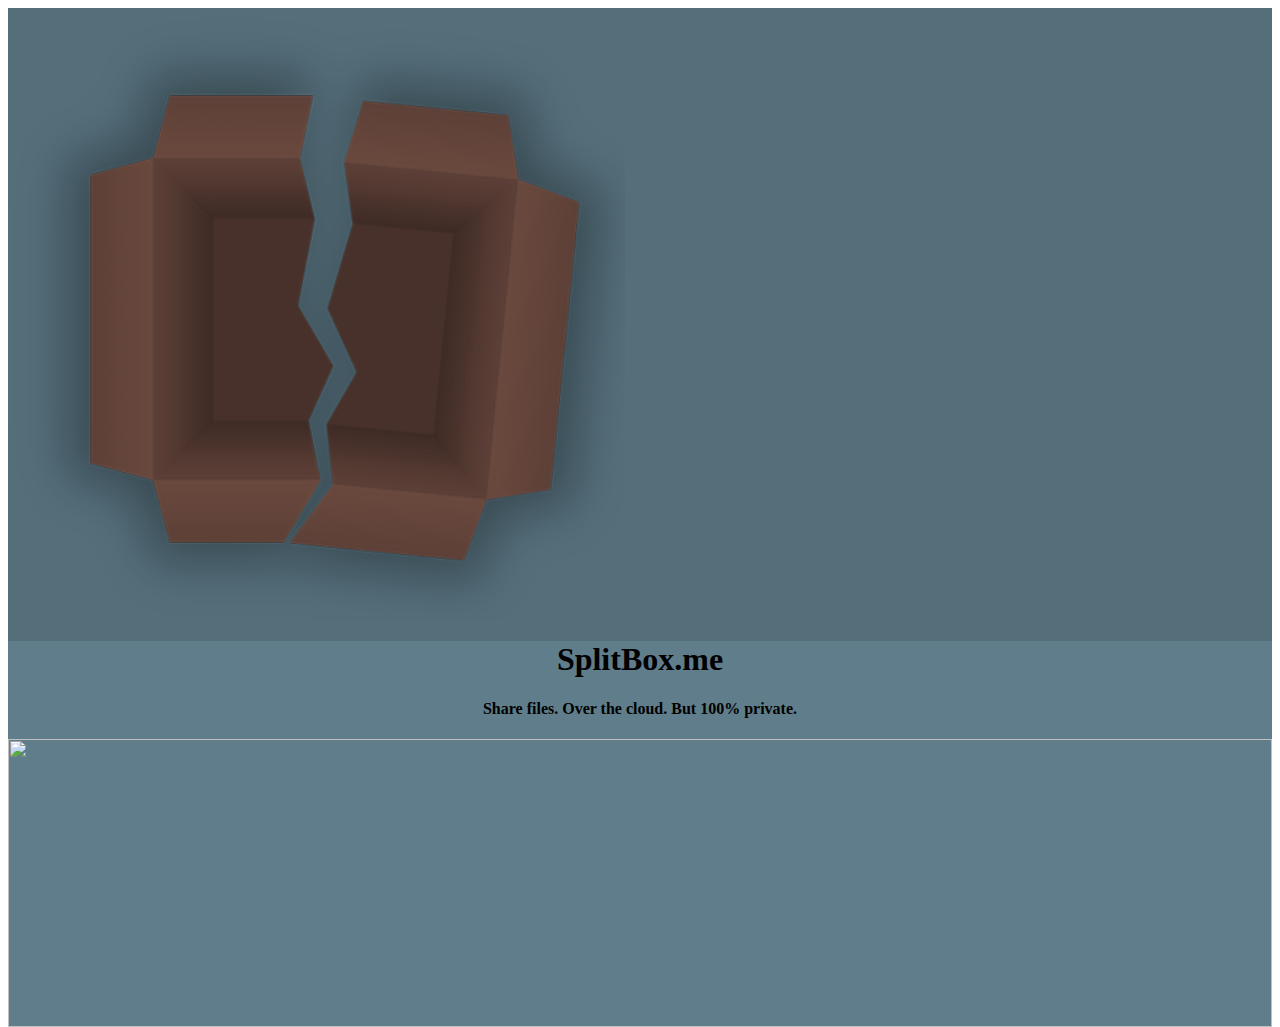
==== about.html @ 33eb2fed "Add about page" ====
<html lang="en">
	<head>
		<meta http-equiv="Content-Type" content="text/html; charset=UTF-8"/>
		<meta name="viewport" content="width=device-width, initial-scale=1, maximum-scale=1.0, user-scalable=no"/>

		<title>SplitBox.me</title>

		<link rel="icon" type="image/png" href="images/logo.png" />

		<meta property="og:title" content="SplitBox.me - Secure Cloud Sharing" />
		<meta property="og:site_name" content="SplitBox.me"/>
		<meta property="og:description" content="SplitBox lets you securely share any file for free - and we mean it. Your file will never be stored completely on any server, and not even parts of it will ever leave your device unencrypted. We achieve this by localy encrypting your file, then splitting it up into unusable parts and finally uploading it to your connected cloud services." />
		<meta property="og:image" content="images/logo.png" />

		<link href="https://fonts.googleapis.com/icon?family=Material+Icons" rel="stylesheet">
		<link href="css/materialize.css" type="text/css" rel="stylesheet" media="screen,projection" />
		<link href="css/dropzone.css" type="text/css" rel="stylesheet" media="screen,projection" />
		<link href="css/style.css" type="text/css" rel="stylesheet" media="screen,projection" />

	</head>
	
	<body>
		<header>
			<nav class="primary-color-dark" role="navigation">
				<div class="nav-wrapper container">
					
					<a id="logo-left-container" href="#" class="brand-logo hide-on-small-only">
						<img src="images/logo.png" />
					</a>

					<ul class="right hide-on-med-and-down">
						<li><a href="http://splitbox.me">Home</a></li>
					</ul>

					<ul id="nav-mobile" class="side-nav">
						<li><a href="http://splitbox.me">Home</a></li>
					</ul>
					<a href="#" data-activates="nav-mobile" class="button-collapse"><i
						class="material-icons accent-color-text">menu</i></a>
				</div>
			</nav>
		</header>

		<main>

			<div class="primary-color">
				<div class="container">
					<div class="row">
						<div class="col l12 s12" style="text-align: center">
							<h1 class="white-text">SplitBox.me</h1>
							<h4 class="white-text">Share files. Over the cloud. But 100% private.</h4>
						</div>
						</div>
					<div class="row">
						<div class="col l12 s12">
							<img src="https://c1.staticflickr.com/1/159/376591423_c0b3889fc6_b.jpg" style="width: 100%"/>
						</div>
					</div>
					<div class="row">
						<div class="col l12 s12"></div>
					</div>
				</div>
			</div>
		</main>

		<!-- Scripts -->
		<script src="https://code.jquery.com/jquery-2.1.1.min.js"></script>
		<script src="https://www.dropbox.com/static/api/dropbox-datastores-1.2-latest.js" type="text/javascript"></script>
		<script src="https://apis.google.com/js/client.js"></script>
		<script src="js/materialize.js"></script>
	</body>

</html>
---- css/style.css ----
nav ul a,
nav .brand-logo {
  color: #FFFFFF;
}

body {
  display: flex;
  min-height: 100vh;
  flex-direction: column;
}

main {
  flex: 1 0 auto;
}

p {
  line-height: 2rem;
}

a {
  color: #546E7A;
}

a:hover {
  color: #546E7A;
}

#setupCanvasWrapper {
  width: 100%;
  height: 250px;
  margin-top: 30px;
}

#previewCanvasWrapper {
  width: 100%;
  height: 500px;
}

#logo-left-container {
  height: 100%;
  padding: 5px;
}

#logo-left-container img {
    height: 100%;
    width: auto;
}

.button-collapse {
  color: #26a69a;
}

.parallax-container {
  min-height: 380px;
  line-height: 0;
  height: auto;
  color: rgba(255,255,255,.9);
}
.parallax-container .section {
  width: 100%;
}

.btn-large:hover {
  color: #FFF;
}

.btn-large {
	margin-bottom: 5px;	
}

.divider {
  margin-top: 10px;
  margin-bottom: 10px;
}

.collection .collection-item.avatar {
	min-height: 0px;
}

.secondary-content .material-icons {
	font-size: 34px;
}

.collection {
	margin: 0px;
}

.collection-item .title {
	float: top;
}

.collection-item .status {
	opacity: 0.5;
	margin-right: 10px;
}

.collection-item .ticket {
	opacity: 0.3;
}

.card {
    margin: 1rem 0 1rem 0;
}

.card .card-image-div {
	background-color: #EEE;
	width: 100%;
	height: 100%;
	background-size: cover;
	background-repeat: no-repeat;
  background-position: center; 
}

.card .card-content .card-title {
	line-height: 1.5;
}

.card .card-action a {
	color: #CDDC39;
}

.card .card-action a:hover {
	color: #CDDC39;
}

@media only screen and (max-width : 992px) {
  .parallax-container .section {
    position: absolute;
    top: 40%;
  }
  #index-banner .section {
    top: 10%;
  }
}

@media only screen and (max-width : 600px) {
  #index-banner .section {
    top: 0;
  }
}

.background-image-container {
  position: fixed;
  overflow: hidden;
  top: 0;
  left: 0;
  right: 0;
  bottom: 0;
  z-index: -1;
}

.background-image-container img {
  position: absolute;
  bottom: 0;
  min-width: 100%;
  min-height: 100%;
  opacity: 0.7;
}

.parallax img {
  opacity: 0.7;
}

.icon-block {
  padding: 0 15px;
}
.icon-block .material-icons {
  font-size: inherit;
}

footer.page-footer {
  margin: 0;
}

#uploadAnimationContainer, #downloadAnimationContainer {
  position: relative;
  width: 100%;
  height: 200px;
}

#boxLeft, #boxRight, #boxDownloadLeft, #boxDownloadRight {
  position: absolute;
  width: 200px;
  height: 200px;
  background-size: contain;
  background-repeat: no-repeat;
  background-position: center;
  -webkit-transition: all 300ms linear;
  -moz-transition: all 300ms linear;
  -ms-transition: all 300ms linear;
  -o-transition: all 300ms linear;
  transition: all 300ms linear;
}

#boxLeft, #boxDownloadLeft {
  background-image: url(../images/logo_left.png);
}

#boxRight, #boxDownloadRight {
  background-image: url(../images/logo_right.png);
}

/**
* Corporate design colors
**/
.primary-color {
  background-color: #607D8B !important;
}

.primary-color-dark {
  background-color: #546E7A !important;
}

.primary-color-light {
  background-color: #78909C !important;
}

.accent-color {
  background-color: #BF360C !important;
}

.primary-color-text {
  color: #607D8B !important;
}

.primary-color-dark-text {
  color: #546E7A !important;
}

.primary-color-light-text {
  color: #78909C !important;
}

.accent-color-text {
  color: #BF360C !important;
}
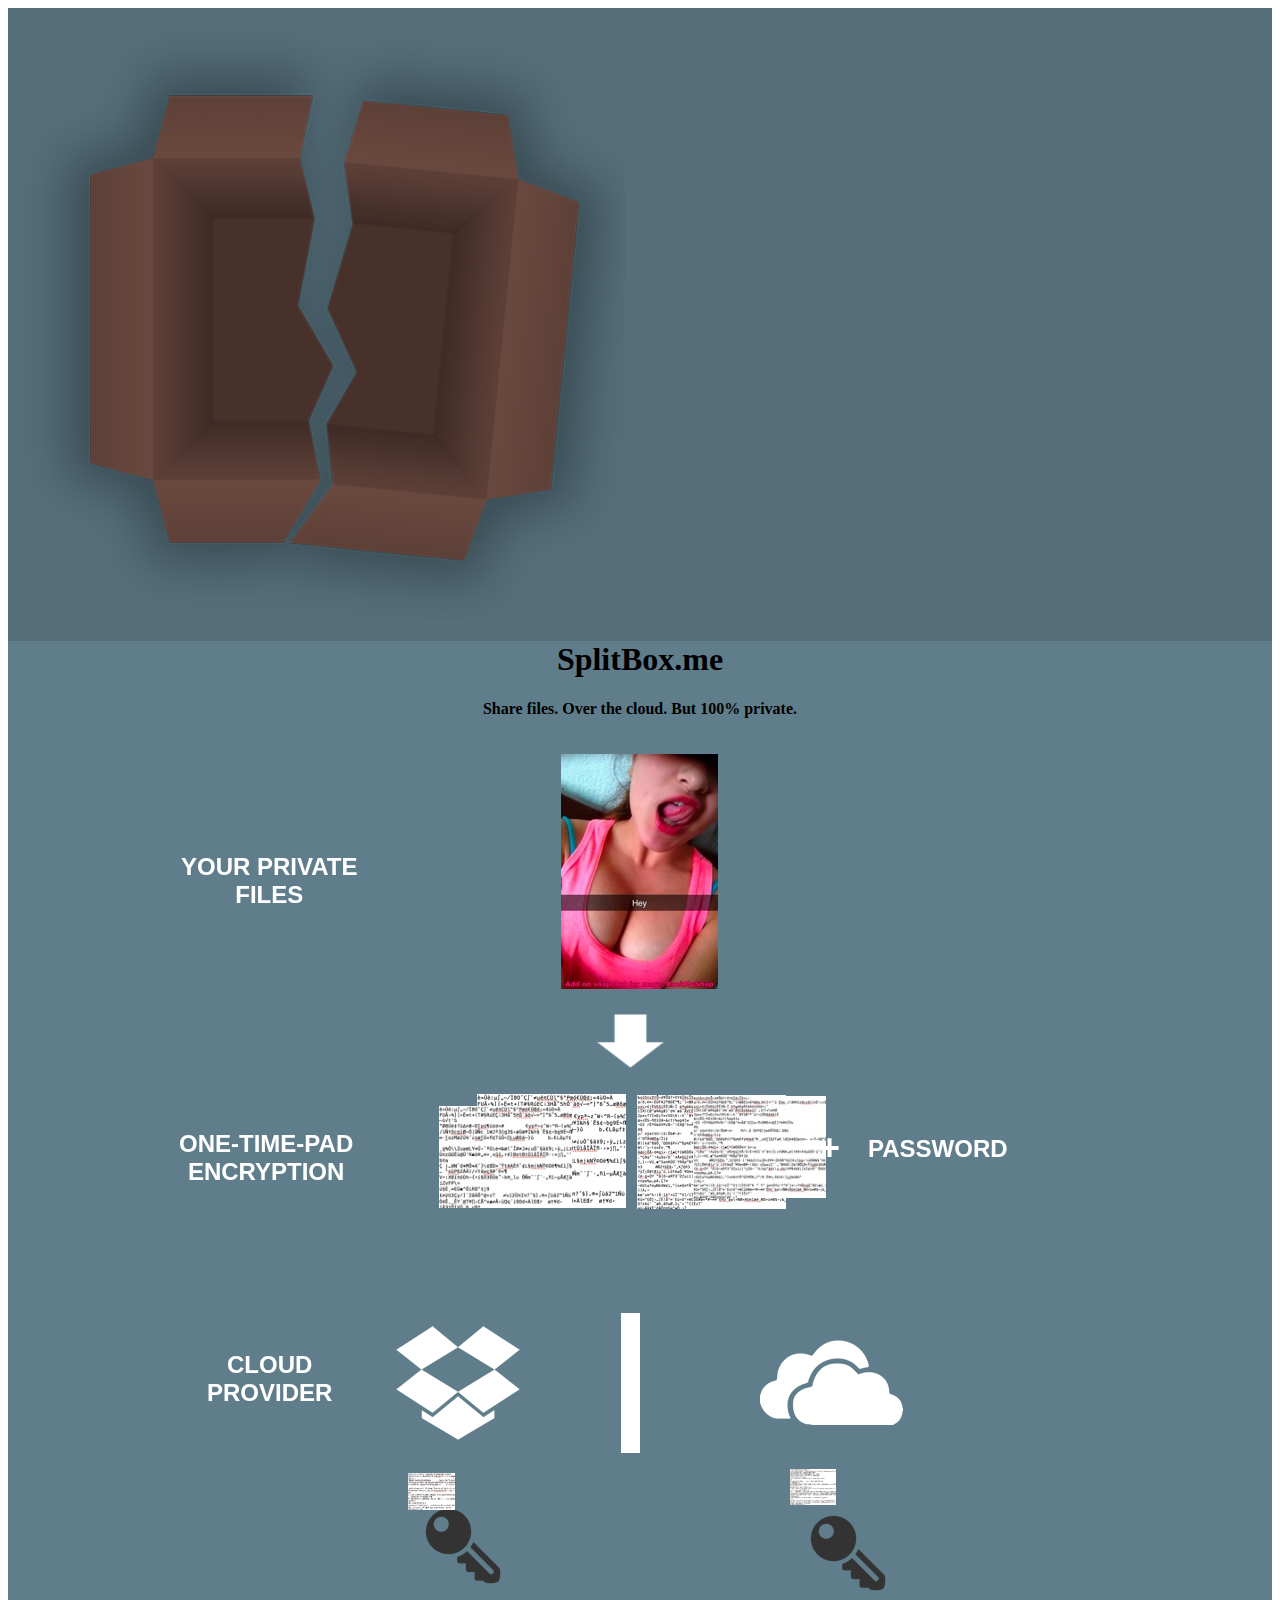
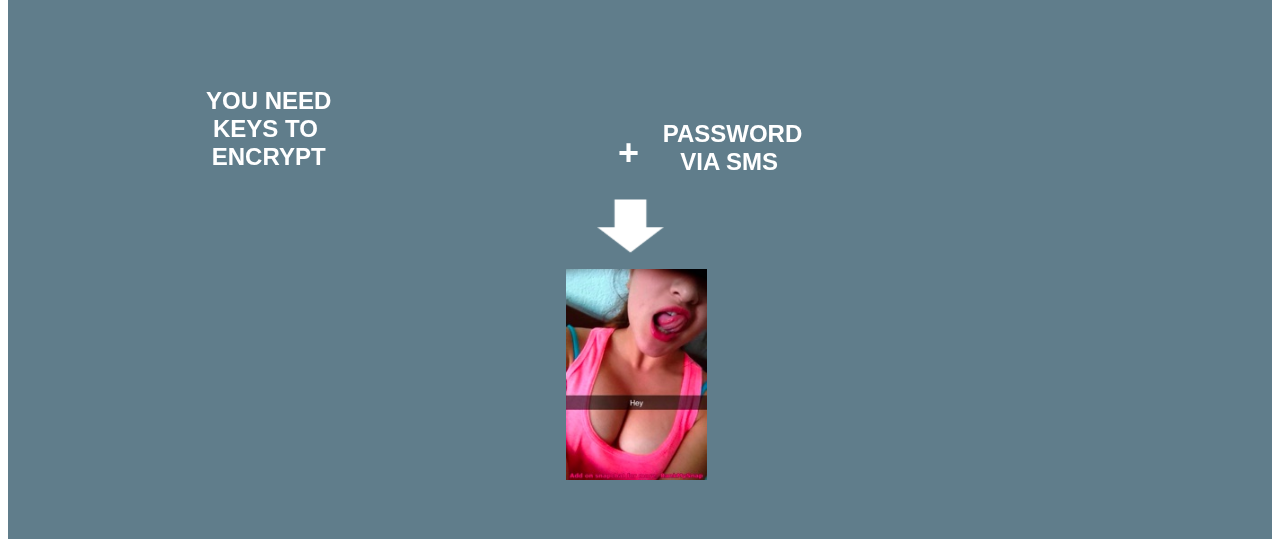
==== commit 4ee3db33: "Add about animation" ====
--- a/about.html
+++ b/about.html
@@ -53,11 +53,8 @@
 						</div>
 					<div class="row">
 						<div class="col l12 s12">
-							<img src="https://c1.staticflickr.com/1/159/376591423_c0b3889fc6_b.jpg" style="width: 100%"/>
+							<iframe src="animation/animation.html" style="width: 1000px; height: 1400px; border: none; margin-left: calc(50% - 500px);"></iframe>
 						</div>
-					</div>
-					<div class="row">
-						<div class="col l12 s12"></div>
 					</div>
 				</div>
 			</div>
